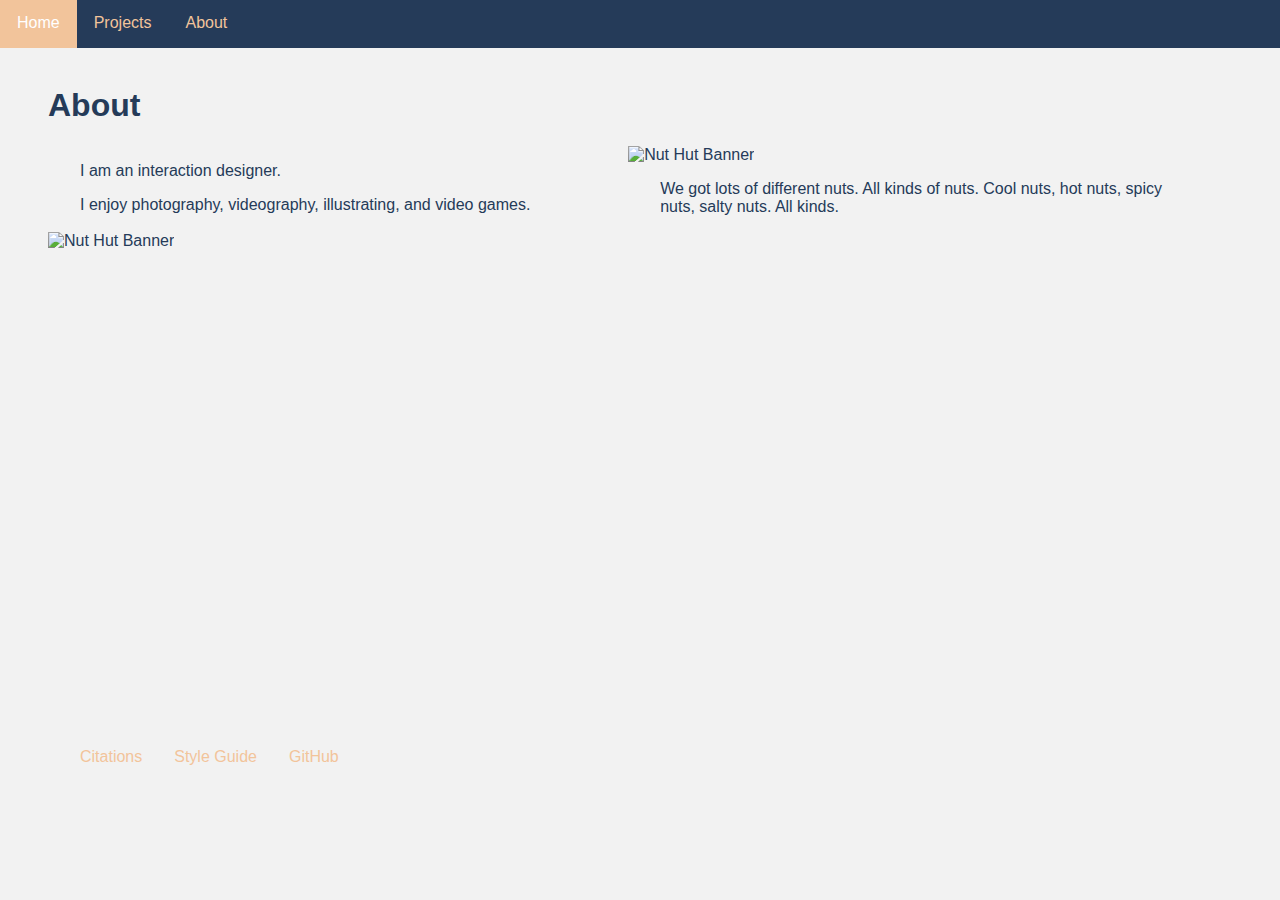
==== html/about.html @ 780a6170 "Initial Porfolio" ====
<!DOCTYPE html>
<html lang="en">

<head>

  <meta charset="utf-8">
  <meta name="viewport" content="width=device-width, initial-scale=1">
  <title>P02 - Group Website</title>

  <link href="../css/main.css" rel="stylesheet">
  <link href="../css/fonts.css" rel="stylesheet">

</head>

<body>


  <header>

    <input class="hide" type="checkbox" id="hamburger" />

    <nav>
      <ul>
        <li><a href="../index.html">Home</a></li>
        <li><a href="projects.html">Projects</a></li>
        <li><a href="about.html">About</a></li>
      </ul>
    </nav>

  </header>

  <img src="images/spoon-nuts.jpg" alt="Nut Hut Banner" width="100%">

  <div class="container">
    <h1>About</h1>

    <section class="row">
      <div class="column1">
        <p>
          I am an interaction designer.
        </p>
        <p>
          I enjoy photography, videography, illustrating, and video games.
      </div>

      <div class="column2">
        <img src="images/almonds-banner.jpg" alt="Nut Hut Banner" style="width:100%;">

      </div>

      <div class="column1">
        <p>
          We got lots of different nuts. All kinds of nuts. Cool nuts, hot nuts, spicy nuts, salty nuts. All kinds.
        </p>
      </div>

      <div class="column2">
        <img src="images/walnuts-banner.jpg" alt="Nut Hut Banner" style="width:100%;">

      </div>
  </div>
  <footer>
    <li><a href="html/citations.html">Citations</a></li>
    <li><a href="html/styleguide.html">Style Guide</a></li>
    <li><a href="https://github.com/Juuzhang/P02_Website">GitHub</a></li>
  </footer>

</body>

</html>
---- css/main.css ----
@import url("fonts.css");
@import "fonts.css";

*{
  box-sizing: border-box;
}


/* NAVIGATION /////////////////////////////// */



header{
  width: 100%;
  padding:0;
  position: fixed;
  background-color: #253B59;
  height: 3em;
  z-index: 99999;
}


nav {
  float: left;
  top: 0;
  margin: 0;
height: 100%;
}

nav ul {
float: left;
  list-style-type: none;
  overflow: hidden;
  padding: 0;
  margin: 0;
  height: 100%;
}

nav ul li {
  float: left;
  clear: none;
  display: inline-block;
  margin:0;
  height: 100%;
}

nav ul li a{
  float: left;
  padding: 14px 17px;
  margin:0;
  height: 100%;
}


nav ul li a:active, nav ul li a:hover, nav ul li a:focus {
  background-color: #F2C49B;
  color: white;
height: 100%;
  text-decoration: none;
  transition: 0.7s;
  transition-duration: 0.7s;
}

.hide {
  -webkit-appearance: none;
}

@media only screen and (max-width: 746px){
/*#nav-bar li a{
  visibility: hidden;
} */

header{
  width: 100%;
  height: 3rem;
  padding: 0;
  z-index: 99999;
}

nav {
  display: none;
  height: auto;
}

#hamburger{
  float: right;
  margin-top: 0.75em;
	margin-right: 1em;
	content: url(../images/hamburger.png);
	display: block;
	width: 2rem;
	height: 2rem;

}

#hamburger:checked {
  float: right;
  margin-top: 0.75em;
	margin-right: 1em;
	content: url(../images/x-button.png);

}

#hamburger:checked ~ nav{
  background-color: #253B59;
  position: relative;
  left: 0;
  width: 100%;
	display: list-item;
	margin-left: 0px;
  margin-top: 0;
	overflow: hidden;
  transition: 0.7s;
  transition-duration: 0.7s;
	z-index: -1;
}

#hamburger:checked ~ nav ul li {
  clear: left;
  width: 100%;
  transition: 0.7s;
  transition-duration: 0.7s;
}

#hamburger:checked ~ nav ul{
  width: 100%;
  transition: 0.7s;
  transition-duration: 0.7s;
}

#hamburger:checked ~ nav ul:hover, nav ul:hover, nav ul:focus {
  width: 100%;
}

#hamburger:checked ~ nav ul li a:active, nav ul li a:hover, nav ul li a:focus {
  background-color: #F2C49B;
  left: 0;
  color: white;
  width: 100%;
  text-decoration: none;
  transition: 0.7s;
  transition-duration: 0.7s;
}


}

/* BODY CONTAINER ////////////////////////////////////////////////////////////// */

.container {
  position: relative;
  padding: 3rem;
  content: "";
  min-height:700px;
  width: 100%;
}

body {
  position: relative;
  font-family: "Montserrat-Medium", sans-serif;
  font-size: 1rem;
  padding: 0;
  margin: 0;
  color: #253B59;
  background-color: #F2F2F2; /*off-white colour*/
}



/* COLUMNS ////////////////////////////////////////////////////////////// */

.row:after {
  content: "";
  display: table;
  clear: both;
}

.column1 {
  float: left;
  width: 49%;
  padding-left: 2rem;
  padding-right: 2rem;

}

.column2 {
  float: left;
  width: 49%;

}

@media only screen and (max-width: 746px){
  .column1{
    width: 100%;
  }

  .column2{
    width: 100%;
  }
}


/* DIV IDS ////////////////////////////////////////////////////////////// */

#colour1 {
  float: left;
  padding: 1em;
  background: #253b59;
}

#colour1 p{
  color: white;
}

#colour2 {
  float: left;
  padding: 1em;
  background: #F2C49B;
}

#colour2 p{
  color: white;
}

#colour3 {
  float: left;
  padding: 1em;
  background: #F26D6D;
}

#colour3 p{
  color: white;
}

#colour4 {
  float: left;
  padding: 1em;
  background: #F2A7A7;
}

#colour4 p{
  color: white;
}

/* TAG ELEMENTS////////////////////////////////////////////////////////////// */

a{
  color: #F2C49B;
  text-decoration: none;
}

a:hover {
  color: black;
  transition: 0.5s;
  transition-duration: 0.5s;
}

h4{
  margin-bottom: 0.5em;
}

/* FOOTER ////////////////////////////////////////////////////////////// */

footer {
  list-style-type: none;
  text-align: center;
  overflow: hidden;
  padding: 0;
  margin: 1rem;
  margin-left: 4rem;
  bottom:0;
  position: static;
  clear: both;
}

footer li a {
  float: left;
  display: block;
  text-align: center;
  padding: 14px 16px;
}

/* BUTTON ELEMENTS ////////////////////////////////////////////////////////////// */
.button-nav {
  display: inline-block;
  padding: 0.5rem;
  color: white;
  background-color: #F2C49B;
  text-decoration: none;
  transition-property: background-color;
  transition-duration: 0.5s;
}

.button-nav:hover, .button-nav:focus {
  background-color: #F2A7A7;
  color: white;
}

/* CODE SECTION ////////////////////////////////////////////////////////////// */

code {
  background-color: #F26D6D;
  color: white;
  padding: 0.5rem;
  display: block;
}
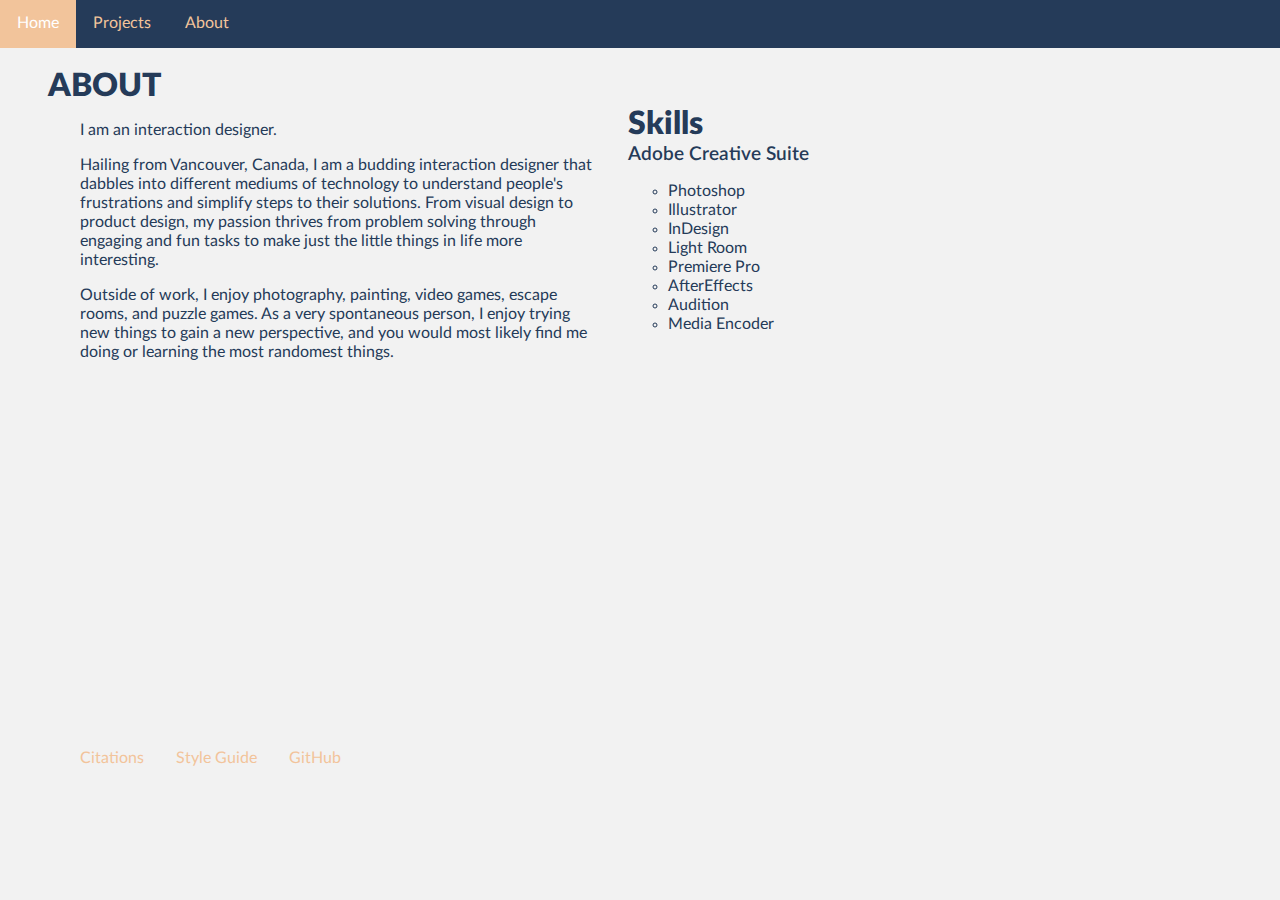
==== commit 7636317a: "Added: Fonts, Content Info, Pages" ====
--- a/html/about.html
+++ b/html/about.html
@@ -32,36 +32,47 @@
   <img src="images/spoon-nuts.jpg" alt="Nut Hut Banner" width="100%">
 
   <div class="container">
-    <h1>About</h1>
 
     <section class="row">
+      <h1>ABOUT</h1>
       <div class="column1">
         <p>
           I am an interaction designer.
         </p>
+
         <p>
-          I enjoy photography, videography, illustrating, and video games.
-      </div>
+          Hailing from Vancouver, Canada, I am a budding interaction designer that dabbles into different mediums of technology to understand people's frustrations and simplify steps to their solutions. From visual design to product design, my
+          passion thrives from problem solving through engaging and fun tasks to make just the little things in life more interesting.
+        </p>
 
-      <div class="column2">
-        <img src="images/almonds-banner.jpg" alt="Nut Hut Banner" style="width:100%;">
+        <p>
+          Outside of work, I enjoy photography, painting, video games, escape rooms, and puzzle games. As a very spontaneous person, I enjoy trying new things to gain a new perspective, and you would most likely find me doing or learning the most
+          randomest things.
+        </p>
 
       </div>
 
-      <div class="column1">
-        <p>
-          We got lots of different nuts. All kinds of nuts. Cool nuts, hot nuts, spicy nuts, salty nuts. All kinds.
-        </p>
+
+      <div class="column2">
+        <h1>Skills</h1>
+
+        <h3>Adobe Creative Suite</h3>
+        <ul class="skills">
+          <li>Photoshop</li>
+          <li>Illustrator</li>
+          <li>InDesign</li>
+          <li>Light Room</li>
+          <li>Premiere Pro</li>
+          <li>AfterEffects</li>
+          <li>Audition</li>
+          <li>Media Encoder</li>
+        </ul>
       </div>
 
-      <div class="column2">
-        <img src="images/walnuts-banner.jpg" alt="Nut Hut Banner" style="width:100%;">
-
-      </div>
   </div>
   <footer>
-    <li><a href="html/citations.html">Citations</a></li>
-    <li><a href="html/styleguide.html">Style Guide</a></li>
+    <li><a href="citations.html">Citations</a></li>
+    <li><a href="styleguide.html">Style Guide</a></li>
     <li><a href="https://github.com/Juuzhang/P02_Website">GitHub</a></li>
   </footer>
 
--- a/css/main.css
+++ b/css/main.css
@@ -159,7 +159,7 @@
 
 body {
   position: relative;
-  font-family: "Montserrat-Medium", sans-serif;
+  font-family: "LatoWeb", sans-serif;
   font-size: 1rem;
   padding: 0;
   margin: 0;
@@ -167,6 +167,24 @@
   background-color: #F2F2F2; /*off-white colour*/
 }
 
+/* GENERAL TAGS, TAG CLASSES ////////////////////////////////////////////////////////////// */
+
+
+h1 {
+    font-family: "LatoLatinWebBlack", sans-serif;
+}
+
+h2 {
+    font-family: "LatoWebBold", sans-serif;
+}
+
+h3 {
+    font-family: "LatoWebSemibold", sans-serif;
+}
+
+.skills {
+  list-style-type: circle;
+}
 
 
 /* COLUMNS ////////////////////////////////////////////////////////////// */
@@ -244,6 +262,11 @@
   color: white;
 }
 
+#bold {
+  font-family: "LatoLatinWebHeavy";
+}
+
+
 /* TAG ELEMENTS////////////////////////////////////////////////////////////// */
 
 a{
@@ -259,6 +282,10 @@
 
 h4{
   margin-bottom: 0.5em;
+}
+
+h1, h2, h3 {
+  margin: 0;
 }
 
 /* FOOTER ////////////////////////////////////////////////////////////// */
--- a/css/fonts.css
+++ b/css/fonts.css
@@ -0,0 +1,431 @@
+/* Webfont: Lato-Black */@font-face {
+    font-family: 'LatoWebBlack';
+    src: url('fonts/Lato-Black.eot'); /* IE9 Compat Modes */
+    src: url('fonts/Lato-Black.eot?#iefix') format('embedded-opentype'), /* IE6-IE8 */
+         url('fonts/Lato-Black.woff2') format('woff2'), /* Modern Browsers */
+         url('fonts/Lato-Black.woff') format('woff'), /* Modern Browsers */
+         url('fonts/Lato-Black.ttf') format('truetype');
+    font-style: normal;
+    font-weight: normal;
+    text-rendering: optimizeLegibility;
+}
+
+/* Webfont: Lato-BlackItalic */@font-face {
+    font-family: 'LatoWebBlack';
+    src: url('fonts/Lato-BlackItalic.eot'); /* IE9 Compat Modes */
+    src: url('fonts/Lato-BlackItalic.eot?#iefix') format('embedded-opentype'), /* IE6-IE8 */
+         url('fonts/Lato-BlackItalic.woff2') format('woff2'), /* Modern Browsers */
+         url('fonts/Lato-BlackItalic.woff') format('woff'), /* Modern Browsers */
+         url('fonts/Lato-BlackItalic.ttf') format('truetype');
+    font-style: italic;
+    font-weight: normal;
+    text-rendering: optimizeLegibility;
+}
+
+/* Webfont: Lato-Bold */@font-face {
+    font-family: 'LatoWebBold';
+    src: url('fonts/Lato-Bold.eot'); /* IE9 Compat Modes */
+    src: url('fonts/Lato-Bold.eot?#iefix') format('embedded-opentype'), /* IE6-IE8 */
+         url('fonts/Lato-Bold.woff2') format('woff2'), /* Modern Browsers */
+         url('fonts/Lato-Bold.woff') format('woff'), /* Modern Browsers */
+         url('fonts/Lato-Bold.ttf') format('truetype');
+    font-style: normal;
+    font-weight: normal;
+    text-rendering: optimizeLegibility;
+}
+
+/* Webfont: Lato-BoldItalic */@font-face {
+    font-family: 'LatoWebBold';
+    src: url('fonts/Lato-BoldItalic.eot'); /* IE9 Compat Modes */
+    src: url('fonts/Lato-BoldItalic.eot?#iefix') format('embedded-opentype'), /* IE6-IE8 */
+         url('fonts/Lato-BoldItalic.woff2') format('woff2'), /* Modern Browsers */
+         url('fonts/Lato-BoldItalic.woff') format('woff'), /* Modern Browsers */
+         url('fonts/Lato-BoldItalic.ttf') format('truetype');
+    font-style: italic;
+    font-weight: normal;
+    text-rendering: optimizeLegibility;
+}
+
+/* Webfont: Lato-Hairline */@font-face {
+    font-family: 'LatoWebHairline';
+    src: url('fonts/Lato-Hairline.eot'); /* IE9 Compat Modes */
+    src: url('fonts/Lato-Hairline.eot?#iefix') format('embedded-opentype'), /* IE6-IE8 */
+         url('fonts/Lato-Hairline.woff2') format('woff2'), /* Modern Browsers */
+         url('fonts/Lato-Hairline.woff') format('woff'), /* Modern Browsers */
+         url('fonts/Lato-Hairline.ttf') format('truetype');
+    font-style: normal;
+    font-weight: normal;
+    text-rendering: optimizeLegibility;
+}
+
+/* Webfont: Lato-HairlineItalic */@font-face {
+    font-family: 'LatoWebHairline';
+    src: url('fonts/Lato-HairlineItalic.eot'); /* IE9 Compat Modes */
+    src: url('fonts/Lato-HairlineItalic.eot?#iefix') format('embedded-opentype'), /* IE6-IE8 */
+         url('fonts/Lato-HairlineItalic.woff2') format('woff2'), /* Modern Browsers */
+         url('fonts/Lato-HairlineItalic.woff') format('woff'), /* Modern Browsers */
+         url('fonts/Lato-HairlineItalic.ttf') format('truetype');
+    font-style: italic;
+    font-weight: normal;
+    text-rendering: optimizeLegibility;
+}
+
+/* Webfont: Lato-Heavy */@font-face {
+    font-family: 'LatoWebHeavy';
+    src: url('fonts/Lato-Heavy.eot'); /* IE9 Compat Modes */
+    src: url('fonts/Lato-Heavy.eot?#iefix') format('embedded-opentype'), /* IE6-IE8 */
+         url('fonts/Lato-Heavy.woff2') format('woff2'), /* Modern Browsers */
+         url('fonts/Lato-Heavy.woff') format('woff'), /* Modern Browsers */
+         url('fonts/Lato-Heavy.ttf') format('truetype');
+    font-style: normal;
+    font-weight: normal;
+    text-rendering: optimizeLegibility;
+}
+
+/* Webfont: Lato-HeavyItalic */@font-face {
+    font-family: 'LatoWebHeavy';
+    src: url('fonts/Lato-HeavyItalic.eot'); /* IE9 Compat Modes */
+    src: url('fonts/Lato-HeavyItalic.eot?#iefix') format('embedded-opentype'), /* IE6-IE8 */
+         url('fonts/Lato-HeavyItalic.woff2') format('woff2'), /* Modern Browsers */
+         url('fonts/Lato-HeavyItalic.woff') format('woff'), /* Modern Browsers */
+         url('fonts/Lato-HeavyItalic.ttf') format('truetype');
+    font-style: italic;
+    font-weight: normal;
+    text-rendering: optimizeLegibility;
+}
+
+/* Webfont: Lato-Italic */@font-face {
+    font-family: 'LatoWeb';
+    src: url('fonts/Lato-Italic.eot'); /* IE9 Compat Modes */
+    src: url('fonts/Lato-Italic.eot?#iefix') format('embedded-opentype'), /* IE6-IE8 */
+         url('fonts/Lato-Italic.woff2') format('woff2'), /* Modern Browsers */
+         url('fonts/Lato-Italic.woff') format('woff'), /* Modern Browsers */
+         url('fonts/Lato-Italic.ttf') format('truetype');
+    font-style: italic;
+    font-weight: normal;
+    text-rendering: optimizeLegibility;
+}
+
+/* Webfont: Lato-Light */@font-face {
+    font-family: 'LatoWebLight';
+    src: url('fonts/Lato-Light.eot'); /* IE9 Compat Modes */
+    src: url('fonts/Lato-Light.eot?#iefix') format('embedded-opentype'), /* IE6-IE8 */
+         url('fonts/Lato-Light.woff2') format('woff2'), /* Modern Browsers */
+         url('fonts/Lato-Light.woff') format('woff'), /* Modern Browsers */
+         url('fonts/Lato-Light.ttf') format('truetype');
+    font-style: normal;
+    font-weight: normal;
+    text-rendering: optimizeLegibility;
+}
+
+/* Webfont: Lato-LightItalic */@font-face {
+    font-family: 'LatoWebLight';
+    src: url('fonts/Lato-LightItalic.eot'); /* IE9 Compat Modes */
+    src: url('fonts/Lato-LightItalic.eot?#iefix') format('embedded-opentype'), /* IE6-IE8 */
+         url('fonts/Lato-LightItalic.woff2') format('woff2'), /* Modern Browsers */
+         url('fonts/Lato-LightItalic.woff') format('woff'), /* Modern Browsers */
+         url('fonts/Lato-LightItalic.ttf') format('truetype');
+    font-style: italic;
+    font-weight: normal;
+    text-rendering: optimizeLegibility;
+}
+
+/* Webfont: Lato-Medium */@font-face {
+    font-family: 'LatoWebMedium';
+    src: url('fonts/Lato-Medium.eot'); /* IE9 Compat Modes */
+    src: url('fonts/Lato-Medium.eot?#iefix') format('embedded-opentype'), /* IE6-IE8 */
+         url('fonts/Lato-Medium.woff2') format('woff2'), /* Modern Browsers */
+         url('fonts/Lato-Medium.woff') format('woff'), /* Modern Browsers */
+         url('fonts/Lato-Medium.ttf') format('truetype');
+    font-style: normal;
+    font-weight: normal;
+    text-rendering: optimizeLegibility;
+}
+
+/* Webfont: Lato-MediumItalic */@font-face {
+    font-family: 'LatoWebMedium';
+    src: url('fonts/Lato-MediumItalic.eot'); /* IE9 Compat Modes */
+    src: url('fonts/Lato-MediumItalic.eot?#iefix') format('embedded-opentype'), /* IE6-IE8 */
+         url('fonts/Lato-MediumItalic.woff2') format('woff2'), /* Modern Browsers */
+         url('fonts/Lato-MediumItalic.woff') format('woff'), /* Modern Browsers */
+         url('fonts/Lato-MediumItalic.ttf') format('truetype');
+    font-style: italic;
+    font-weight: normal;
+    text-rendering: optimizeLegibility;
+}
+
+/* Webfont: Lato-Regular */@font-face {
+    font-family: 'LatoWeb';
+    src: url('fonts/Lato-Regular.eot'); /* IE9 Compat Modes */
+    src: url('fonts/Lato-Regular.eot?#iefix') format('embedded-opentype'), /* IE6-IE8 */
+         url('fonts/Lato-Regular.woff2') format('woff2'), /* Modern Browsers */
+         url('fonts/Lato-Regular.woff') format('woff'), /* Modern Browsers */
+         url('fonts/Lato-Regular.ttf') format('truetype');
+    font-style: normal;
+    font-weight: normal;
+    text-rendering: optimizeLegibility;
+}
+
+/* Webfont: Lato-Semibold */@font-face {
+    font-family: 'LatoWebSemibold';
+    src: url('fonts/Lato-Semibold.eot'); /* IE9 Compat Modes */
+    src: url('fonts/Lato-Semibold.eot?#iefix') format('embedded-opentype'), /* IE6-IE8 */
+         url('fonts/Lato-Semibold.woff2') format('woff2'), /* Modern Browsers */
+         url('fonts/Lato-Semibold.woff') format('woff'), /* Modern Browsers */
+         url('fonts/Lato-Semibold.ttf') format('truetype');
+    font-style: normal;
+    font-weight: normal;
+    text-rendering: optimizeLegibility;
+}
+
+/* Webfont: Lato-SemiboldItalic */@font-face {
+    font-family: 'LatoWebSemibold';
+    src: url('fonts/Lato-SemiboldItalic.eot'); /* IE9 Compat Modes */
+    src: url('fonts/Lato-SemiboldItalic.eot?#iefix') format('embedded-opentype'), /* IE6-IE8 */
+         url('fonts/Lato-SemiboldItalic.woff2') format('woff2'), /* Modern Browsers */
+         url('fonts/Lato-SemiboldItalic.woff') format('woff'), /* Modern Browsers */
+         url('fonts/Lato-SemiboldItalic.ttf') format('truetype');
+    font-style: italic;
+    font-weight: normal;
+    text-rendering: optimizeLegibility;
+}
+
+/* Webfont: Lato-Thin */@font-face {
+    font-family: 'LatoWebThin';
+    src: url('fonts/Lato-Thin.eot'); /* IE9 Compat Modes */
+    src: url('fonts/Lato-Thin.eot?#iefix') format('embedded-opentype'), /* IE6-IE8 */
+         url('fonts/Lato-Thin.woff2') format('woff2'), /* Modern Browsers */
+         url('fonts/Lato-Thin.woff') format('woff'), /* Modern Browsers */
+         url('fonts/Lato-Thin.ttf') format('truetype');
+    font-style: normal;
+    font-weight: normal;
+    text-rendering: optimizeLegibility;
+}
+
+/* Webfont: Lato-ThinItalic */@font-face {
+    font-family: 'LatoWebThin';
+    src: url('fonts/Lato-ThinItalic.eot'); /* IE9 Compat Modes */
+    src: url('fonts/Lato-ThinItalic.eot?#iefix') format('embedded-opentype'), /* IE6-IE8 */
+         url('fonts/Lato-ThinItalic.woff2') format('woff2'), /* Modern Browsers */
+         url('fonts/Lato-ThinItalic.woff') format('woff'), /* Modern Browsers */
+         url('fonts/Lato-ThinItalic.ttf') format('truetype');
+    font-style: italic;
+    font-weight: normal;
+    text-rendering: optimizeLegibility;
+}
+
+/* Webfont: LatoLatin-Black */@font-face {
+    font-family: 'LatoLatinWebBlack';
+    src: url('fonts/LatoLatin-Black.eot'); /* IE9 Compat Modes */
+    src: url('fonts/LatoLatin-Black.eot?#iefix') format('embedded-opentype'), /* IE6-IE8 */
+         url('fonts/LatoLatin-Black.woff2') format('woff2'), /* Modern Browsers */
+         url('fonts/LatoLatin-Black.woff') format('woff'), /* Modern Browsers */
+         url('fonts/LatoLatin-Black.ttf') format('truetype');
+    font-style: normal;
+    font-weight: normal;
+    text-rendering: optimizeLegibility;
+}
+
+/* Webfont: LatoLatin-BlackItalic */@font-face {
+    font-family: 'LatoLatinWebBlack';
+    src: url('fonts/LatoLatin-BlackItalic.eot'); /* IE9 Compat Modes */
+    src: url('fonts/LatoLatin-BlackItalic.eot?#iefix') format('embedded-opentype'), /* IE6-IE8 */
+         url('fonts/LatoLatin-BlackItalic.woff2') format('woff2'), /* Modern Browsers */
+         url('fonts/LatoLatin-BlackItalic.woff') format('woff'), /* Modern Browsers */
+         url('fonts/LatoLatin-BlackItalic.ttf') format('truetype');
+    font-style: italic;
+    font-weight: normal;
+    text-rendering: optimizeLegibility;
+}
+
+/* Webfont: LatoLatin-Bold */@font-face {
+    font-family: 'LatoLatinWeb';
+    src: url('fonts/LatoLatin-Bold.eot'); /* IE9 Compat Modes */
+    src: url('fonts/LatoLatin-Bold.eot?#iefix') format('embedded-opentype'), /* IE6-IE8 */
+         url('fonts/LatoLatin-Bold.woff2') format('woff2'), /* Modern Browsers */
+         url('fonts/LatoLatin-Bold.woff') format('woff'), /* Modern Browsers */
+         url('fonts/LatoLatin-Bold.ttf') format('truetype');
+    font-style: normal;
+    font-weight: bold;
+    text-rendering: optimizeLegibility;
+}
+
+/* Webfont: LatoLatin-BoldItalic */@font-face {
+    font-family: 'LatoLatinWeb';
+    src: url('fonts/LatoLatin-BoldItalic.eot'); /* IE9 Compat Modes */
+    src: url('fonts/LatoLatin-BoldItalic.eot?#iefix') format('embedded-opentype'), /* IE6-IE8 */
+         url('fonts/LatoLatin-BoldItalic.woff2') format('woff2'), /* Modern Browsers */
+         url('fonts/LatoLatin-BoldItalic.woff') format('woff'), /* Modern Browsers */
+         url('fonts/LatoLatin-BoldItalic.ttf') format('truetype');
+    font-style: italic;
+    font-weight: bold;
+    text-rendering: optimizeLegibility;
+}
+
+/* Webfont: LatoLatin-Hairline */@font-face {
+    font-family: 'LatoLatinWebHairline';
+    src: url('fonts/LatoLatin-Hairline.eot'); /* IE9 Compat Modes */
+    src: url('fonts/LatoLatin-Hairline.eot?#iefix') format('embedded-opentype'), /* IE6-IE8 */
+         url('fonts/LatoLatin-Hairline.woff2') format('woff2'), /* Modern Browsers */
+         url('fonts/LatoLatin-Hairline.woff') format('woff'), /* Modern Browsers */
+         url('fonts/LatoLatin-Hairline.ttf') format('truetype');
+    font-style: normal;
+    font-weight: normal;
+    text-rendering: optimizeLegibility;
+}
+
+/* Webfont: LatoLatin-HairlineItalic */@font-face {
+    font-family: 'LatoLatinWebHairline';
+    src: url('fonts/LatoLatin-HairlineItalic.eot'); /* IE9 Compat Modes */
+    src: url('fonts/LatoLatin-HairlineItalic.eot?#iefix') format('embedded-opentype'), /* IE6-IE8 */
+         url('fonts/LatoLatin-HairlineItalic.woff2') format('woff2'), /* Modern Browsers */
+         url('fonts/LatoLatin-HairlineItalic.woff') format('woff'), /* Modern Browsers */
+         url('fonts/LatoLatin-HairlineItalic.ttf') format('truetype');
+    font-style: italic;
+    font-weight: normal;
+    text-rendering: optimizeLegibility;
+}
+
+/* Webfont: LatoLatin-Heavy */@font-face {
+    font-family: 'LatoLatinWebHeavy';
+    src: url('fonts/LatoLatin-Heavy.eot'); /* IE9 Compat Modes */
+    src: url('fonts/LatoLatin-Heavy.eot?#iefix') format('embedded-opentype'), /* IE6-IE8 */
+         url('fonts/LatoLatin-Heavy.woff2') format('woff2'), /* Modern Browsers */
+         url('fonts/LatoLatin-Heavy.woff') format('woff'), /* Modern Browsers */
+         url('fonts/LatoLatin-Heavy.ttf') format('truetype');
+    font-style: normal;
+    font-weight: normal;
+    text-rendering: optimizeLegibility;
+}
+
+/* Webfont: LatoLatin-HeavyItalic */@font-face {
+    font-family: 'LatoLatinWebHeavy';
+    src: url('fonts/LatoLatin-HeavyItalic.eot'); /* IE9 Compat Modes */
+    src: url('fonts/LatoLatin-HeavyItalic.eot?#iefix') format('embedded-opentype'), /* IE6-IE8 */
+         url('fonts/LatoLatin-HeavyItalic.woff2') format('woff2'), /* Modern Browsers */
+         url('fonts/LatoLatin-HeavyItalic.woff') format('woff'), /* Modern Browsers */
+         url('fonts/LatoLatin-HeavyItalic.ttf') format('truetype');
+    font-style: italic;
+    font-weight: normal;
+    text-rendering: optimizeLegibility;
+}
+
+/* Webfont: LatoLatin-Italic */@font-face {
+    font-family: 'LatoLatinWeb';
+    src: url('fonts/LatoLatin-Italic.eot'); /* IE9 Compat Modes */
+    src: url('fonts/LatoLatin-Italic.eot?#iefix') format('embedded-opentype'), /* IE6-IE8 */
+         url('fonts/LatoLatin-Italic.woff2') format('woff2'), /* Modern Browsers */
+         url('fonts/LatoLatin-Italic.woff') format('woff'), /* Modern Browsers */
+         url('fonts/LatoLatin-Italic.ttf') format('truetype');
+    font-style: italic;
+    font-weight: normal;
+    text-rendering: optimizeLegibility;
+}
+
+/* Webfont: LatoLatin-Light */@font-face {
+    font-family: 'LatoLatinWebLight';
+    src: url('fonts/LatoLatin-Light.eot'); /* IE9 Compat Modes */
+    src: url('fonts/LatoLatin-Light.eot?#iefix') format('embedded-opentype'), /* IE6-IE8 */
+         url('fonts/LatoLatin-Light.woff2') format('woff2'), /* Modern Browsers */
+         url('fonts/LatoLatin-Light.woff') format('woff'), /* Modern Browsers */
+         url('fonts/LatoLatin-Light.ttf') format('truetype');
+    font-style: normal;
+    font-weight: normal;
+    text-rendering: optimizeLegibility;
+}
+
+/* Webfont: LatoLatin-LightItalic */@font-face {
+    font-family: 'LatoLatinWebLight';
+    src: url('fonts/LatoLatin-LightItalic.eot'); /* IE9 Compat Modes */
+    src: url('fonts/LatoLatin-LightItalic.eot?#iefix') format('embedded-opentype'), /* IE6-IE8 */
+         url('fonts/LatoLatin-LightItalic.woff2') format('woff2'), /* Modern Browsers */
+         url('fonts/LatoLatin-LightItalic.woff') format('woff'), /* Modern Browsers */
+         url('fonts/LatoLatin-LightItalic.ttf') format('truetype');
+    font-style: italic;
+    font-weight: normal;
+    text-rendering: optimizeLegibility;
+}
+
+/* Webfont: LatoLatin-Medium */@font-face {
+    font-family: 'LatoLatinWebMedium';
+    src: url('fonts/LatoLatin-Medium.eot'); /* IE9 Compat Modes */
+    src: url('fonts/LatoLatin-Medium.eot?#iefix') format('embedded-opentype'), /* IE6-IE8 */
+         url('fonts/LatoLatin-Medium.woff2') format('woff2'), /* Modern Browsers */
+         url('fonts/LatoLatin-Medium.woff') format('woff'), /* Modern Browsers */
+         url('fonts/LatoLatin-Medium.ttf') format('truetype');
+    font-style: normal;
+    font-weight: normal;
+    text-rendering: optimizeLegibility;
+}
+
+/* Webfont: LatoLatin-MediumItalic */@font-face {
+    font-family: 'LatoLatinWebMedium';
+    src: url('fonts/LatoLatin-MediumItalic.eot'); /* IE9 Compat Modes */
+    src: url('fonts/LatoLatin-MediumItalic.eot?#iefix') format('embedded-opentype'), /* IE6-IE8 */
+         url('fonts/LatoLatin-MediumItalic.woff2') format('woff2'), /* Modern Browsers */
+         url('fonts/LatoLatin-MediumItalic.woff') format('woff'), /* Modern Browsers */
+         url('fonts/LatoLatin-MediumItalic.ttf') format('truetype');
+    font-style: italic;
+    font-weight: normal;
+    text-rendering: optimizeLegibility;
+}
+
+/* Webfont: LatoLatin-Regular */@font-face {
+    font-family: 'LatoLatinWeb';
+    src: url('fonts/LatoLatin-Regular.eot'); /* IE9 Compat Modes */
+    src: url('fonts/LatoLatin-Regular.eot?#iefix') format('embedded-opentype'), /* IE6-IE8 */
+         url('fonts/LatoLatin-Regular.woff2') format('woff2'), /* Modern Browsers */
+         url('fonts/LatoLatin-Regular.woff') format('woff'), /* Modern Browsers */
+         url('fonts/LatoLatin-Regular.ttf') format('truetype');
+    font-style: normal;
+    font-weight: normal;
+    text-rendering: optimizeLegibility;
+}
+
+/* Webfont: LatoLatin-Semibold */@font-face {
+    font-family: 'LatoLatinWebSemibold';
+    src: url('fonts/LatoLatin-Semibold.eot'); /* IE9 Compat Modes */
+    src: url('fonts/LatoLatin-Semibold.eot?#iefix') format('embedded-opentype'), /* IE6-IE8 */
+         url('fonts/LatoLatin-Semibold.woff2') format('woff2'), /* Modern Browsers */
+         url('fonts/LatoLatin-Semibold.woff') format('woff'), /* Modern Browsers */
+         url('fonts/LatoLatin-Semibold.ttf') format('truetype');
+    font-style: normal;
+    font-weight: normal;
+    text-rendering: optimizeLegibility;
+}
+
+/* Webfont: LatoLatin-SemiboldItalic */@font-face {
+    font-family: 'LatoLatinWebSemibold';
+    src: url('fonts/LatoLatin-SemiboldItalic.eot'); /* IE9 Compat Modes */
+    src: url('fonts/LatoLatin-SemiboldItalic.eot?#iefix') format('embedded-opentype'), /* IE6-IE8 */
+         url('fonts/LatoLatin-SemiboldItalic.woff2') format('woff2'), /* Modern Browsers */
+         url('fonts/LatoLatin-SemiboldItalic.woff') format('woff'), /* Modern Browsers */
+         url('fonts/LatoLatin-SemiboldItalic.ttf') format('truetype');
+    font-style: italic;
+    font-weight: normal;
+    text-rendering: optimizeLegibility;
+}
+
+/* Webfont: LatoLatin-Thin */@font-face {
+    font-family: 'LatoLatinWebThin';
+    src: url('fonts/LatoLatin-Thin.eot'); /* IE9 Compat Modes */
+    src: url('fonts/LatoLatin-Thin.eot?#iefix') format('embedded-opentype'), /* IE6-IE8 */
+         url('fonts/LatoLatin-Thin.woff2') format('woff2'), /* Modern Browsers */
+         url('fonts/LatoLatin-Thin.woff') format('woff'), /* Modern Browsers */
+         url('fonts/LatoLatin-Thin.ttf') format('truetype');
+    font-style: normal;
+    font-weight: normal;
+    text-rendering: optimizeLegibility;
+}
+
+/* Webfont: LatoLatin-ThinItalic */@font-face {
+    font-family: 'LatoLatinWebThin';
+    src: url('fonts/LatoLatin-ThinItalic.eot'); /* IE9 Compat Modes */
+    src: url('fonts/LatoLatin-ThinItalic.eot?#iefix') format('embedded-opentype'), /* IE6-IE8 */
+         url('fonts/LatoLatin-ThinItalic.woff2') format('woff2'), /* Modern Browsers */
+         url('fonts/LatoLatin-ThinItalic.woff') format('woff'), /* Modern Browsers */
+         url('fonts/LatoLatin-ThinItalic.ttf') format('truetype');
+    font-style: italic;
+    font-weight: normal;
+    text-rendering: optimizeLegibility;
+}
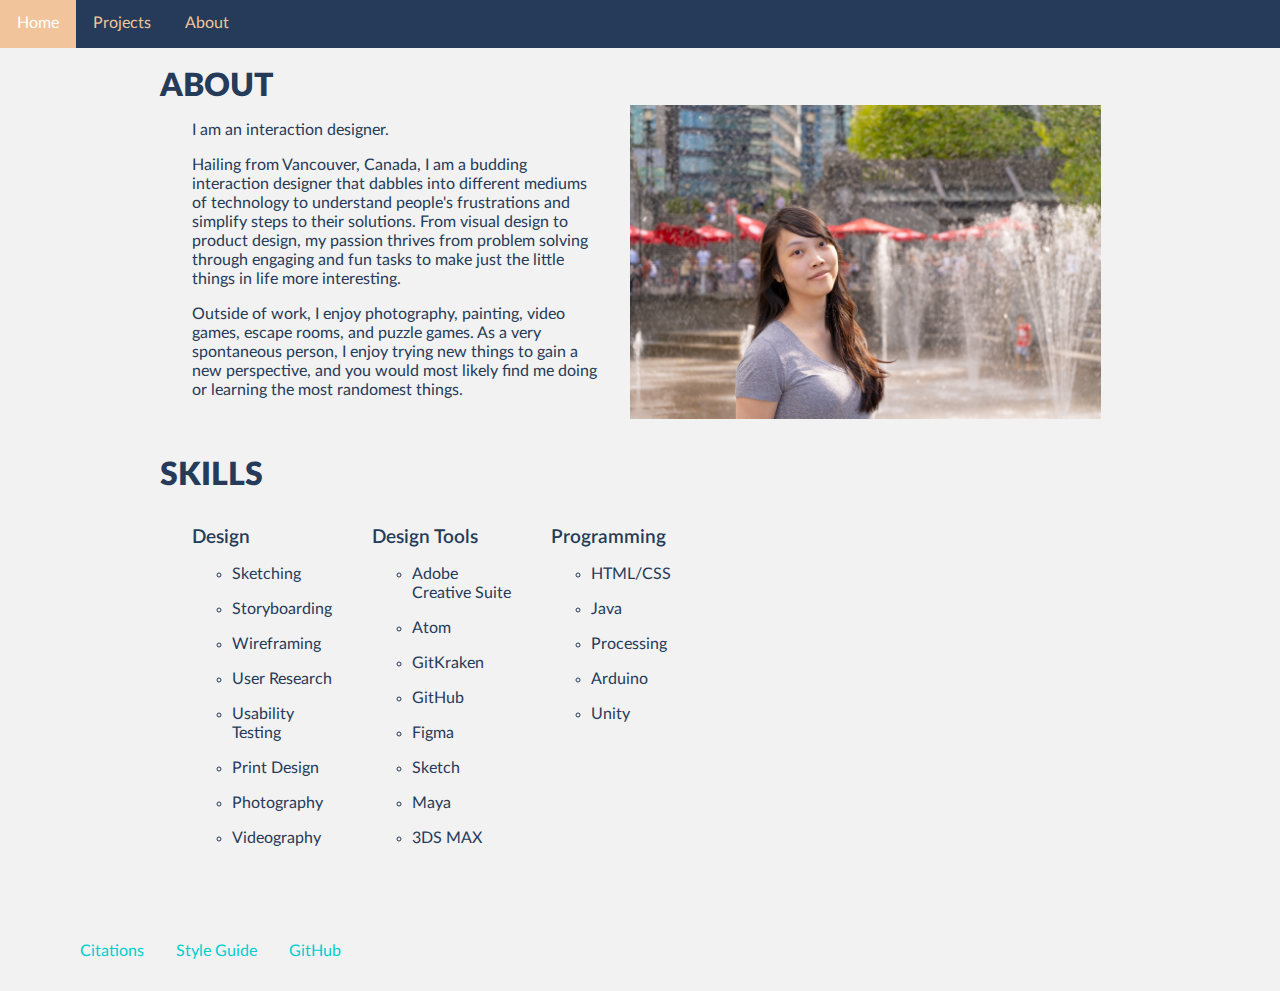
==== commit 25a0ca1d: "Edit: Content" ====
--- a/html/about.html
+++ b/html/about.html
@@ -5,10 +5,11 @@
 
   <meta charset="utf-8">
   <meta name="viewport" content="width=device-width, initial-scale=1">
-  <title>P02 - Group Website</title>
+  <title>Justne Zhang</title>
 
   <link href="../css/main.css" rel="stylesheet">
   <link href="../css/fonts.css" rel="stylesheet">
+  <script type="text/javascript" src="javascript/main.js"></script>
 
 </head>
 
@@ -52,23 +53,62 @@
 
       </div>
 
-
       <div class="column2">
-        <h1>Skills</h1>
-
-        <h3>Adobe Creative Suite</h3>
-        <ul class="skills">
-          <li>Photoshop</li>
-          <li>Illustrator</li>
-          <li>InDesign</li>
-          <li>Light Room</li>
-          <li>Premiere Pro</li>
-          <li>AfterEffects</li>
-          <li>Audition</li>
-          <li>Media Encoder</li>
-        </ul>
+          <img src="../images/Picture.jpg" alt="A picture of me" id="me" style="width:100%;">
       </div>
 
+
+
+    </section>
+
+    <section class="row">
+      <div id="SkillsColumnDiv">
+        <h1>SKILLS</h1>
+
+        <section class="SkillsBox">
+          <div class="SkillsColumn1">
+            <h3>Design</h3>
+            <ul class="skills">
+              <li>Sketching</li>
+              <li>Storyboarding</li>
+              <li>Wireframing</li>
+              <li>User Research</li>
+              <li>Usability Testing</li>
+              <li>Print Design</li>
+              <li>Photography</li>
+              <li>Videography</li>
+            </ul>
+          </div>
+
+          <div class="SkillsColumn1">
+            <h3>Design Tools</h3>
+            <ul class="skills">
+              <li>Adobe Creative Suite</li>
+              <li>Atom</li>
+              <li>GitKraken</li>
+              <li>GitHub</li>
+              <li>Figma</li>
+              <li>Sketch</li>
+              <li>Maya</li>
+              <li>3DS MAX</li>
+
+            </ul>
+          </div>
+          <div class="SkillsColumn1">
+            <h3>Programming</h3>
+            <ul class="skills">
+              <li>HTML/CSS</li>
+              <li>Java</li>
+              <li>Processing</li>
+              <li>Arduino</li>
+              <li>Unity</li>
+            </ul>
+          </div>
+
+        </section>
+      </div>
+
+    </section>
   </div>
   <footer>
     <li><a href="citations.html">Citations</a></li>
--- a/css/main.css
+++ b/css/main.css
@@ -1,36 +1,29 @@
-
-
 @import url("fonts.css");
 @import "fonts.css";
 
-*{
+* {
   box-sizing: border-box;
 }
 
-
 /* NAVIGATION /////////////////////////////// */
-
-
-
-header{
+header {
   width: 100%;
-  padding:0;
+  padding: 0;
   position: fixed;
   background-color: #253B59;
   height: 3em;
   z-index: 99999;
 }
 
-
 nav {
   float: left;
   top: 0;
   margin: 0;
-height: 100%;
+  height: 100%;
 }
 
 nav ul {
-float: left;
+  float: left;
   list-style-type: none;
   overflow: hidden;
   padding: 0;
@@ -42,22 +35,21 @@
   float: left;
   clear: none;
   display: inline-block;
-  margin:0;
+  margin: 0;
   height: 100%;
 }
 
-nav ul li a{
+nav ul li a {
   float: left;
   padding: 14px 17px;
-  margin:0;
+  margin: 0;
   height: 100%;
 }
-
 
 nav ul li a:active, nav ul li a:hover, nav ul li a:focus {
   background-color: #F2C49B;
   color: white;
-height: 100%;
+  height: 100%;
   text-decoration: none;
   transition: 0.7s;
   transition-duration: 0.7s;
@@ -67,93 +59,87 @@
   -webkit-appearance: none;
 }
 
-@media only screen and (max-width: 746px){
-/*#nav-bar li a{
-  visibility: hidden;
-} */
-
-header{
-  width: 100%;
-  height: 3rem;
-  padding: 0;
-  z-index: 99999;
-}
-
-nav {
-  display: none;
-  height: auto;
-}
-
-#hamburger{
-  float: right;
-  margin-top: 0.75em;
-	margin-right: 1em;
-	content: url(../images/hamburger.png);
-	display: block;
-	width: 2rem;
-	height: 2rem;
-
-}
-
-#hamburger:checked {
-  float: right;
-  margin-top: 0.75em;
-	margin-right: 1em;
-	content: url(../images/x-button.png);
-
-}
-
-#hamburger:checked ~ nav{
-  background-color: #253B59;
-  position: relative;
-  left: 0;
-  width: 100%;
-	display: list-item;
-	margin-left: 0px;
-  margin-top: 0;
-	overflow: hidden;
-  transition: 0.7s;
-  transition-duration: 0.7s;
-	z-index: -1;
-}
-
-#hamburger:checked ~ nav ul li {
-  clear: left;
-  width: 100%;
-  transition: 0.7s;
-  transition-duration: 0.7s;
-}
-
-#hamburger:checked ~ nav ul{
-  width: 100%;
-  transition: 0.7s;
-  transition-duration: 0.7s;
-}
-
-#hamburger:checked ~ nav ul:hover, nav ul:hover, nav ul:focus {
-  width: 100%;
-}
-
-#hamburger:checked ~ nav ul li a:active, nav ul li a:hover, nav ul li a:focus {
-  background-color: #F2C49B;
-  left: 0;
-  color: white;
-  width: 100%;
-  text-decoration: none;
-  transition: 0.7s;
-  transition-duration: 0.7s;
-}
-
-
+@media only screen and (max-width: 746px) {
+
+  header {
+    width: 100%;
+    height: 3rem;
+    padding: 0;
+    z-index: 99999;
+  }
+
+  nav {
+    display: none;
+    height: auto;
+  }
+
+  #hamburger {
+    float: right;
+    margin-top: 0.75em;
+    margin-right: 1em;
+    content: url(../images/hamburger.png);
+    display: block;
+    width: 2rem;
+    height: 2rem;
+  }
+
+  #hamburger:checked {
+    float: right;
+    margin-top: 0.75em;
+    margin-right: 1em;
+    content: url(../images/x-button.png);
+  }
+
+  #hamburger:checked~nav {
+    background-color: #253B59;
+    position: relative;
+    left: 0;
+    width: 100%;
+    display: list-item;
+    margin-left: 0px;
+    margin-top: 0;
+    overflow: hidden;
+    transition: 0.7s;
+    transition-duration: 0.7s;
+    z-index: -1;
+  }
+
+  #hamburger:checked~nav ul li {
+    clear: left;
+    width: 100%;
+    transition: 0.7s;
+    transition-duration: 0.7s;
+  }
+
+  #hamburger:checked~nav ul {
+    width: 100%;
+    transition: 0.7s;
+    transition-duration: 0.7s;
+  }
+
+  #hamburger:checked~nav ul:hover, nav ul:hover, nav ul:focus {
+    width: 100%;
+  }
+
+  #hamburger:checked~nav ul li a:active, nav ul li a:hover, nav ul li a:focus {
+    background-color: #F2C49B;
+    left: 0;
+    color: white;
+    width: 100%;
+    text-decoration: none;
+    transition: 0.7s;
+    transition-duration: 0.7s;
+  }
 }
 
 /* BODY CONTAINER ////////////////////////////////////////////////////////////// */
-
 .container {
   position: relative;
-  padding: 3rem;
+  padding-top: 3rem;
+  padding-left: 10rem;
+  padding-right: 10rem;
   content: "";
-  min-height:700px;
+  min-height: 700px;
   width: 100%;
 }
 
@@ -164,71 +150,114 @@
   padding: 0;
   margin: 0;
   color: #253B59;
-  background-color: #F2F2F2; /*off-white colour*/
+  background-color: #F2F2F2;
+  /*off-white colour*/
+}
+
+@media only screen and (max-width: 746px) {
+  .container {
+    position: relative;
+    padding: 3rem;
+    content: "";
+    min-height: 700px;
+    width: 100%;
+  }
 }
 
 /* GENERAL TAGS, TAG CLASSES ////////////////////////////////////////////////////////////// */
-
-
 h1 {
-    font-family: "LatoLatinWebBlack", sans-serif;
+  font-family: "LatoLatinWebBlack", sans-serif;
 }
 
 h2 {
-    font-family: "LatoWebBold", sans-serif;
+  font-family: "LatoWebBold", sans-serif;
 }
 
 h3 {
-    font-family: "LatoWebSemibold", sans-serif;
+  font-family: "LatoWebSemibold", sans-serif;
+}
+
+strong {
+  font-family: "LatoWebBold", sans-serif;
+  color: #F26D6D;
 }
 
 .skills {
   list-style-type: circle;
 }
 
-
 /* COLUMNS ////////////////////////////////////////////////////////////// */
-
 .row:after {
   content: "";
   display: table;
   clear: both;
 }
 
+.row {
+  padding-bottom: 2em;
+}
+
 .column1 {
   float: left;
   width: 49%;
   padding-left: 2rem;
   padding-right: 2rem;
-
 }
 
 .column2 {
   float: left;
   width: 49%;
-
-}
-
-@media only screen and (max-width: 746px){
-  .column1{
-    width: 100%;
-  }
-
-  .column2{
-    width: 100%;
-  }
-}
-
+}
+
+#SkillsColumnDiv {
+  width: 60%;
+}
+
+.SkillsBox {
+  padding-top: 2em;
+  padding-left: 2em;
+}
+
+.SkillsColumn1 {
+  float: left;
+  width: 33%;
+}
+
+.SkillsColumn2 {
+  float: left;
+  width: 33%;
+}
+
+@media only screen and (max-width: 746px) {
+  .column1 {
+    width: 100%;
+  }
+
+  .column2 {
+    width: 100%;
+  }
+
+  #SkillsColumnDiv {
+    width: 100%;
+  }
+
+  .SkillsColumn1 {
+    width: 50%;
+  }
+
+  .SkillsColumn2 {
+    width: 50%;
+  }
+}
 
 /* DIV IDS ////////////////////////////////////////////////////////////// */
-
 #colour1 {
   float: left;
   padding: 1em;
   background: #253b59;
 }
 
-#colour1 p{
+#colour1 p {
   color: white;
 }
 
@@ -238,7 +267,7 @@
   background: #F2C49B;
 }
 
-#colour2 p{
+#colour2 p {
   color: white;
 }
 
@@ -248,7 +277,7 @@
   background: #F26D6D;
 }
 
-#colour3 p{
+#colour3 p {
   color: white;
 }
 
@@ -258,7 +287,17 @@
   background: #F2A7A7;
 }
 
-#colour4 p{
+#colour4 p {
+  color: white;
+}
+
+#colour5 {
+  float: left;
+  padding: 1em;
+  background: #00CED1;
+}
+
+#colour5 p {
   color: white;
 }
 
@@ -266,21 +305,24 @@
   font-family: "LatoLatinWebHeavy";
 }
 
-
 /* TAG ELEMENTS////////////////////////////////////////////////////////////// */
 
-a{
+nav ul li a {
+    color: #F2C49B;
+}
+
+a {
+  color: #00CED1;
+  text-decoration: none;
+}
+
+a:hover {
   color: #F2C49B;
-  text-decoration: none;
-}
-
-a:hover {
-  color: black;
   transition: 0.5s;
   transition-duration: 0.5s;
 }
 
-h4{
+h4 {
   margin-bottom: 0.5em;
 }
 
@@ -288,8 +330,34 @@
   margin: 0;
 }
 
+.skills li {
+  padding-bottom: 1em;
+  width: 75%;
+}
+
+/* DIV CLASSES////////////////////////////////////////////////////////////// */
+.ProjectBoxes {
+  float: left;
+  text-align: center;
+  width: 24em;
+  padding: 1em;
+  background-color: #F2A7A7;
+  color: white;
+  border: solid;
+  border-color: white;
+  height: 10em;
+}
+
+.ProjectBoxes:active, .ProjectBoxes:hover, .ProjectBoxes:focus {
+  background-color: #F2C49B;
+  left: 0;
+  color: white;
+  text-decoration: none;
+  transition: 0.3s;
+  transition-duration: 0.3s;
+}
+
 /* FOOTER ////////////////////////////////////////////////////////////// */
-
 footer {
   list-style-type: none;
   text-align: center;
@@ -297,7 +365,7 @@
   padding: 0;
   margin: 1rem;
   margin-left: 4rem;
-  bottom:0;
+  bottom: 0;
   position: static;
   clear: both;
 }
@@ -326,7 +394,6 @@
 }
 
 /* CODE SECTION ////////////////////////////////////////////////////////////// */
-
 code {
   background-color: #F26D6D;
   color: white;
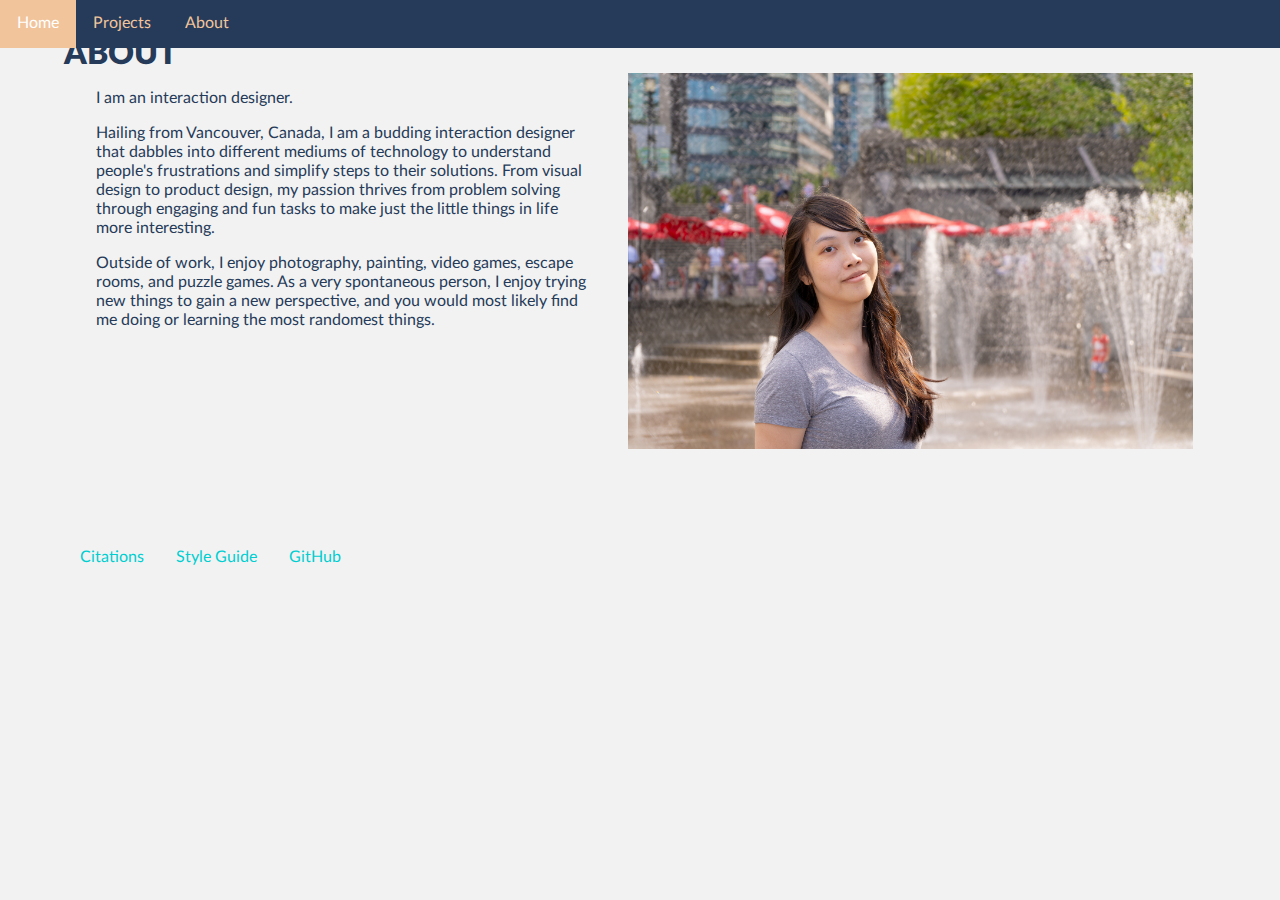
==== commit f8ca92c4: "Added: Text animation" ====
--- a/html/about.html
+++ b/html/about.html
@@ -62,51 +62,7 @@
     </section>
 
     <section class="row">
-      <div id="SkillsColumnDiv">
-        <h1>SKILLS</h1>
-
-        <section class="SkillsBox">
-          <div class="SkillsColumn1">
-            <h3>Design</h3>
-            <ul class="skills">
-              <li>Sketching</li>
-              <li>Storyboarding</li>
-              <li>Wireframing</li>
-              <li>User Research</li>
-              <li>Usability Testing</li>
-              <li>Print Design</li>
-              <li>Photography</li>
-              <li>Videography</li>
-            </ul>
-          </div>
-
-          <div class="SkillsColumn1">
-            <h3>Design Tools</h3>
-            <ul class="skills">
-              <li>Adobe Creative Suite</li>
-              <li>Atom</li>
-              <li>GitKraken</li>
-              <li>GitHub</li>
-              <li>Figma</li>
-              <li>Sketch</li>
-              <li>Maya</li>
-              <li>3DS MAX</li>
-
-            </ul>
-          </div>
-          <div class="SkillsColumn1">
-            <h3>Programming</h3>
-            <ul class="skills">
-              <li>HTML/CSS</li>
-              <li>Java</li>
-              <li>Processing</li>
-              <li>Arduino</li>
-              <li>Unity</li>
-            </ul>
-          </div>
-
-        </section>
-      </div>
+    
 
     </section>
   </div>
--- a/css/main.css
+++ b/css/main.css
@@ -60,7 +60,6 @@
 }
 
 @media only screen and (max-width: 746px) {
-
   header {
     width: 100%;
     height: 3rem;
@@ -135,16 +134,26 @@
 /* BODY CONTAINER ////////////////////////////////////////////////////////////// */
 .container {
   position: relative;
-  padding-top: 3rem;
-  padding-left: 10rem;
-  padding-right: 10rem;
+  padding-top: 1em;
+  padding-left: 5%;
+  padding-right: 5%;
   content: "";
-  min-height: 700px;
+  min-height: 300px;
   width: 100%;
 }
 
+.banner {
+  bottom: 0px;
+  margin: 0;
+  padding-top: 0;
+  position: relative;
+  background: rgb(242, 196, 155);
+  background: linear-gradient(148deg, rgba(242, 196, 155, 1) 0%, rgba(242, 167, 167, 1) 47%);
+  width: 100%;
+  height: 40em;
+}
+
 body {
-  position: relative;
   font-family: "LatoWeb", sans-serif;
   font-size: 1rem;
   padding: 0;
@@ -164,6 +173,12 @@
   }
 }
 
+/* SVG //////////////////////////////////////////////////////////////////////////////////// */
+#bannerSVG {
+  position: absolute;
+  padding: 0;
+}
+
 /* GENERAL TAGS, TAG CLASSES ////////////////////////////////////////////////////////////// */
 h1 {
   font-family: "LatoLatinWebBlack", sans-serif;
@@ -198,19 +213,30 @@
 }
 
 .column1 {
+  position: relative;
   float: left;
   width: 49%;
   padding-left: 2rem;
   padding-right: 2rem;
 }
 
+.column1Image {
+  float: left;
+  padding-right: 2em;
+  width: 49%;
+}
+
 .column2 {
   float: left;
   width: 49%;
 }
 
 #SkillsColumnDiv {
-  width: 60%;
+  width: 100%;
+  color: white;
+  padding: 4em;
+  background: linear-gradient(148deg, rgba(242, 196, 155, 1) 0%, rgba(242, 167, 167, 1) 47%);
+  height: 40em;
 }
 
 .SkillsBox {
@@ -229,17 +255,26 @@
 }
 
 @media only screen and (max-width: 746px) {
+  .container {
+    padding-left: 2em;
+    padding-right: 2em;
+  }
+
   .column1 {
     width: 100%;
   }
 
+  .column1Image {
+    width: 100%;
+  }
+
   .column2 {
     width: 100%;
   }
 
-  #SkillsColumnDiv {
-    width: 100%;
-  }
+#SkillsColumnDiv{
+  height: 50em;
+}
 
   .SkillsColumn1 {
     width: 50%;
@@ -248,9 +283,78 @@
   .SkillsColumn2 {
     width: 50%;
   }
+
+  .banner {
+    display: block;
+  }
+
+
+
+  #bannerTextContainer {
+    display: none;
+  }
+
+  #bannerSVG {
+    display: none;
+  }
+
+  #bannerMobileText {
+    display: block;
+    padding: 2em 1em 0 1em;
+    margin: 0;
+    font-size: 4em;
+    color: white;
+    text-align: center;
+  }
+
+  #bannerMobileTextParagraph {
+    display: block;
+    padding: 0 1em 1em 1em;
+    margin: 0;
+    font-size: 2em;
+    color: white;
+    text-align: center;
+  }
+}
+
+@media only screen and (min-width: 746px) {
+  #bannerMobileText {
+    display: none;
+  }
+
+  #bannerMobileTextParagraph {
+    display: none;
+  }
+
 }
 
 /* DIV IDS ////////////////////////////////////////////////////////////// */
+#bannerText {
+  padding: 0 0 0 0;
+  float: left;
+  font-size: 4em;
+  color: white;
+}
+
+#bannerTextContainer {
+  bottom: 0px;
+  margin: 0;
+  padding-top: 20em;
+  padding-left: 2em;
+  position: absolute;
+  width: 100%;
+  height: 47em;
+}
+
+#TextSwitch {
+  padding: 0 0 0 0;
+  float: left;
+  text-align: left;
+  font-size: 3em;
+  color: white;
+  clear: both;
+}
+
 #colour1 {
   float: left;
   padding: 1em;
@@ -306,9 +410,8 @@
 }
 
 /* TAG ELEMENTS////////////////////////////////////////////////////////////// */
-
 nav ul li a {
-    color: #F2C49B;
+  color: #F2C49B;
 }
 
 a {
@@ -333,6 +436,10 @@
 .skills li {
   padding-bottom: 1em;
   width: 75%;
+}
+
+.paragraph {
+  line-height: 2;
 }
 
 /* DIV CLASSES////////////////////////////////////////////////////////////// */
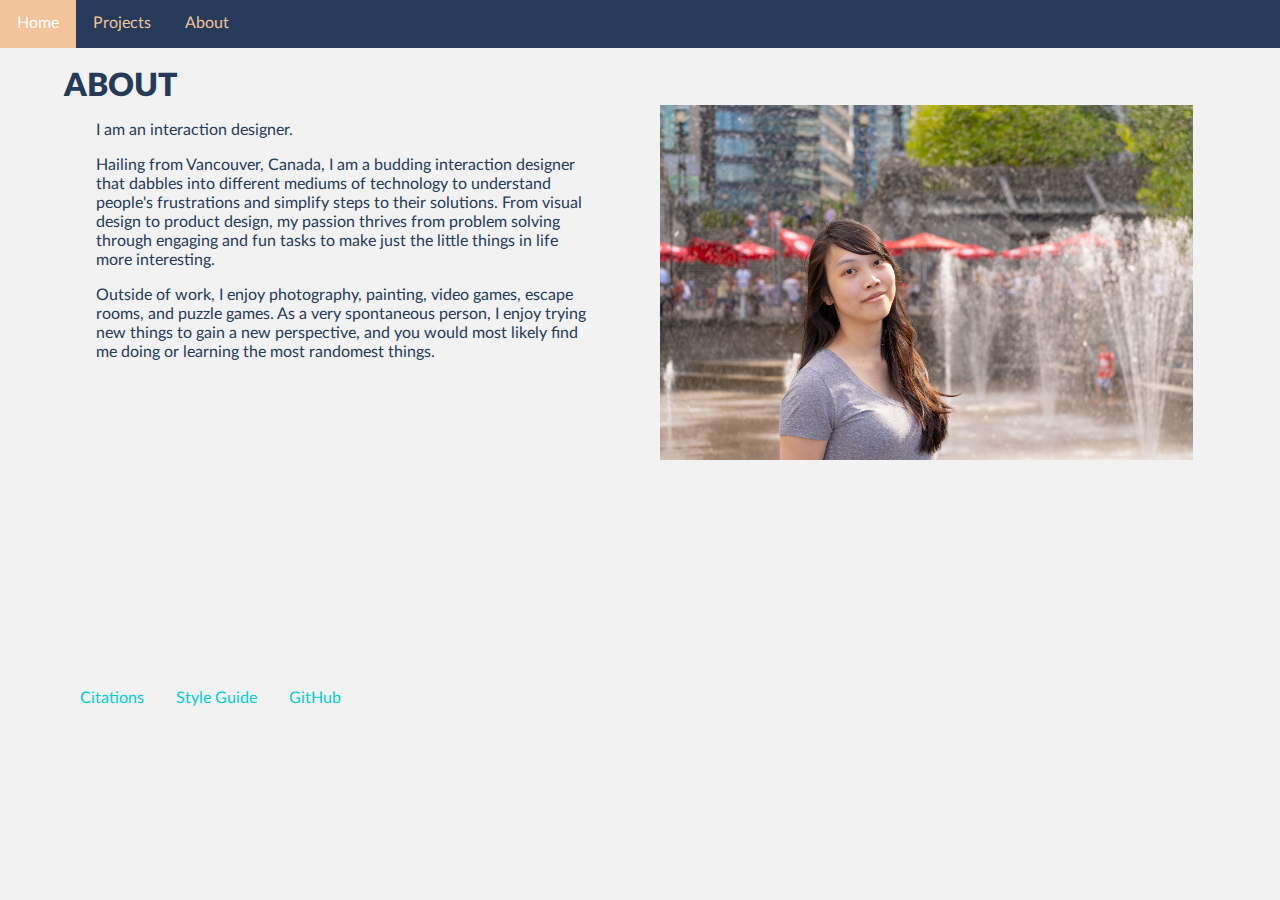
==== commit e0330122: "Edited: Projects Page, Index Page" ====
--- a/html/about.html
+++ b/html/about.html
@@ -9,14 +9,13 @@
 
   <link href="../css/main.css" rel="stylesheet">
   <link href="../css/fonts.css" rel="stylesheet">
-  <script type="text/javascript" src="javascript/main.js"></script>
 
 </head>
 
 <body>
 
 
-  <header>
+  <header id="nav">
 
     <input class="hide" type="checkbox" id="hamburger" />
 
@@ -62,7 +61,7 @@
     </section>
 
     <section class="row">
-    
+
 
     </section>
   </div>
@@ -71,7 +70,7 @@
     <li><a href="styleguide.html">Style Guide</a></li>
     <li><a href="https://github.com/Juuzhang/P02_Website">GitHub</a></li>
   </footer>
-
+  <script src="javascript/main.js"></script>
 </body>
 
 </html>
--- a/css/main.css
+++ b/css/main.css
@@ -13,6 +13,7 @@
   background-color: #253B59;
   height: 3em;
   z-index: 99999;
+  transition: top 1s;
 }
 
 nav {
@@ -70,6 +71,10 @@
   nav {
     display: none;
     height: auto;
+  }
+
+  nav ul li a {
+    width: 100%;
   }
 
   #hamburger {
@@ -134,11 +139,21 @@
 /* BODY CONTAINER ////////////////////////////////////////////////////////////// */
 .container {
   position: relative;
-  padding-top: 1em;
+  padding-top: 3em;
   padding-left: 5%;
   padding-right: 5%;
   content: "";
-  min-height: 300px;
+  min-height: 40em;
+  width: 100%;
+}
+
+.containerAbout {
+  position: relative;
+  padding-top: 3em;
+  padding-left: 5%;
+  padding-right: 5%;
+  content: "";
+  min-height: 20em;
   width: 100%;
 }
 
@@ -150,7 +165,7 @@
   background: rgb(242, 196, 155);
   background: linear-gradient(148deg, rgba(242, 196, 155, 1) 0%, rgba(242, 167, 167, 1) 47%);
   width: 100%;
-  height: 40em;
+  height: 100vh;
 }
 
 body {
@@ -160,6 +175,8 @@
   margin: 0;
   color: #253B59;
   background-color: #F2F2F2;
+  overflow: scroll;
+  overflow-x: hidden;
   /*off-white colour*/
 }
 
@@ -168,7 +185,17 @@
     position: relative;
     padding: 3rem;
     content: "";
-    min-height: 700px;
+    min-height: 50em;
+    width: 100%;
+  }
+
+  .containerAbout {
+    position: relative;
+    padding-top: 3em;
+    padding-left: 5%;
+    padding-right: 5%;
+    content: "";
+    min-height: 30em;
     width: 100%;
   }
 }
@@ -179,6 +206,34 @@
   padding: 0;
 }
 
+/* BANNER IMAGE ///////////////////////////////////////////////////////////// */
+.ProjectBanner {
+  display: flex;
+  height: 80vh;
+  justify-content: center;
+  align-items: center;
+}
+
+.ProjectBannerImage {
+  height: 50%;
+  width: 100%;
+}
+
+.ProjectBannerImage img {
+  width: 100%;
+  height: 100%;
+  object-fit: cover;
+}
+
+.headline {
+  position: absolute;
+  top: 70%;
+  left: 10%;
+  font-size: 3em;
+  transform: translate(-20%, -70%);
+  color: white;
+}
+
 /* GENERAL TAGS, TAG CLASSES ////////////////////////////////////////////////////////////// */
 h1 {
   font-family: "LatoLatinWebBlack", sans-serif;
@@ -190,6 +245,11 @@
 
 h3 {
   font-family: "LatoWebSemibold", sans-serif;
+}
+
+h4 {
+  font-family: "LatoWebSemibold", sans-serif;
+  margin-top: 0;
 }
 
 strong {
@@ -221,7 +281,9 @@
 }
 
 .column1Image {
-  float: left;
+  background-color: #63bbab;
+  float: left;
+  padding-left: 3em;
   padding-right: 2em;
   width: 49%;
 }
@@ -229,6 +291,7 @@
 .column2 {
   float: left;
   width: 49%;
+  padding-left: 2em;
 }
 
 #SkillsColumnDiv {
@@ -236,22 +299,81 @@
   color: white;
   padding: 4em;
   background: linear-gradient(148deg, rgba(242, 196, 155, 1) 0%, rgba(242, 167, 167, 1) 47%);
-  height: 40em;
+  height: 35em;
 }
 
 .SkillsBox {
   padding-top: 2em;
   padding-left: 2em;
+  clear: both;
 }
 
 .SkillsColumn1 {
   float: left;
-  width: 33%;
+  width: 25%;
+  height: 25em;
 }
 
 .SkillsColumn2 {
   float: left;
-  width: 33%;
+  width: 25%;
+  height: 25em;
+}
+
+.projectIntro {
+  width: 100%;
+  height: 25em;
+}
+
+.projectContainer {
+  position: relative;
+  padding-top: 3em;
+  content: "";
+  min-height: 40em;
+  width: 100%;
+}
+
+.projectColumn1 {
+  padding-top: 2em;
+  float: left;
+  width: 50%;
+}
+
+.projectColumn1 p {
+  width: 75%;
+}
+
+.projectColumn2 {
+  position: absolute;
+  right: 0;
+}
+
+.projectColumn {
+  background-color: #63bbab;
+  color: white;
+  float: left;
+  padding-left: 5em;
+  display: flex;
+  align-items: center;
+  width: 100%;
+  height: 100vh;
+  clear: both;
+}
+
+#TripLink {
+  background-color: #F26D6D;
+}
+
+#SeacoastMarineLink {
+  background-color: #253b59;
+}
+
+#YorkHouseLink {
+  background-color: #215732;
+}
+
+#WildThingsLink {
+  background-color: #FF708D;
 }
 
 @media only screen and (max-width: 746px) {
@@ -272,9 +394,10 @@
     width: 100%;
   }
 
-#SkillsColumnDiv{
-  height: 50em;
-}
+  #SkillsColumnDiv {
+    height: 50em;
+    padding: 2em;
+  }
 
   .SkillsColumn1 {
     width: 50%;
@@ -282,13 +405,12 @@
 
   .SkillsColumn2 {
     width: 50%;
+    padding-left: 2em;
   }
 
   .banner {
     display: block;
   }
-
-
 
   #bannerTextContainer {
     display: none;
@@ -315,6 +437,50 @@
     color: white;
     text-align: center;
   }
+
+  .projectColumn {
+    text-align: center;
+    display: block;
+    width: 100%;
+    padding-left: 1em;
+    padding-right: 1em;
+  }
+
+  .projectColumn1 {
+    position: relative;
+    float: left;
+    content: "";
+    clear: both;
+    width: 100%;
+  }
+
+  .projectColumn1 p {
+    width: 100%;
+  }
+
+  .projectColumn2 {
+    position: relative;
+    margin-top: 1em;
+    float: left;
+    content: "";
+    clear: both;
+    width: 100%;
+  }
+
+  #SeacoastMarineLink img {
+    width: 100%;
+    height: 20em;
+  }
+
+  .parkaid_gifs {
+    width: 45%;
+    height: 20em;
+  }
+
+  #wildthingsVideo{
+    width:auto;
+    height: 400px;
+  }
 }
 
 @media only screen and (min-width: 746px) {
@@ -325,7 +491,6 @@
   #bannerMobileTextParagraph {
     display: none;
   }
-
 }
 
 /* DIV IDS ////////////////////////////////////////////////////////////// */
@@ -443,10 +608,22 @@
 }
 
 /* DIV CLASSES////////////////////////////////////////////////////////////// */
+.Unavailable {
+  float: left;
+  text-align: center;
+  width: 18em;
+  padding: 1em;
+  background-color: grey;
+  color: white;
+  border: solid;
+  border-color: white;
+  height: 10em;
+}
+
 .ProjectBoxes {
   float: left;
   text-align: center;
-  width: 24em;
+  width: 18em;
   padding: 1em;
   background-color: #F2A7A7;
   color: white;
@@ -487,17 +664,40 @@
 /* BUTTON ELEMENTS ////////////////////////////////////////////////////////////// */
 .button-nav {
   display: inline-block;
-  padding: 0.5rem;
-  color: white;
-  background-color: #F2C49B;
+  padding: 14px 28px;
+  color: white;
+  border: 2px solid black;
+  border-color: #F2C49B;
+  border-radius: 12px;
   text-decoration: none;
   transition-property: background-color;
   transition-duration: 0.5s;
 }
+#contact {
+  float: right;
+  background-color: #F2C49B;
+}
+
+#example {
+    background-color: #F2C49B;
+}
 
 .button-nav:hover, .button-nav:focus {
   background-color: #F2A7A7;
   color: white;
+  border-color: #F2A7A7;
+}
+
+#contact:hover, #contact:focus {
+  background-color: #F2A7A7;
+  color: white;
+  border-color: #F2A7A7;
+}
+
+#example:hover, #example:focus {
+  background-color: #F2A7A7;
+  color: white;
+  border-color: #F2A7A7;
 }
 
 /* CODE SECTION ////////////////////////////////////////////////////////////// */
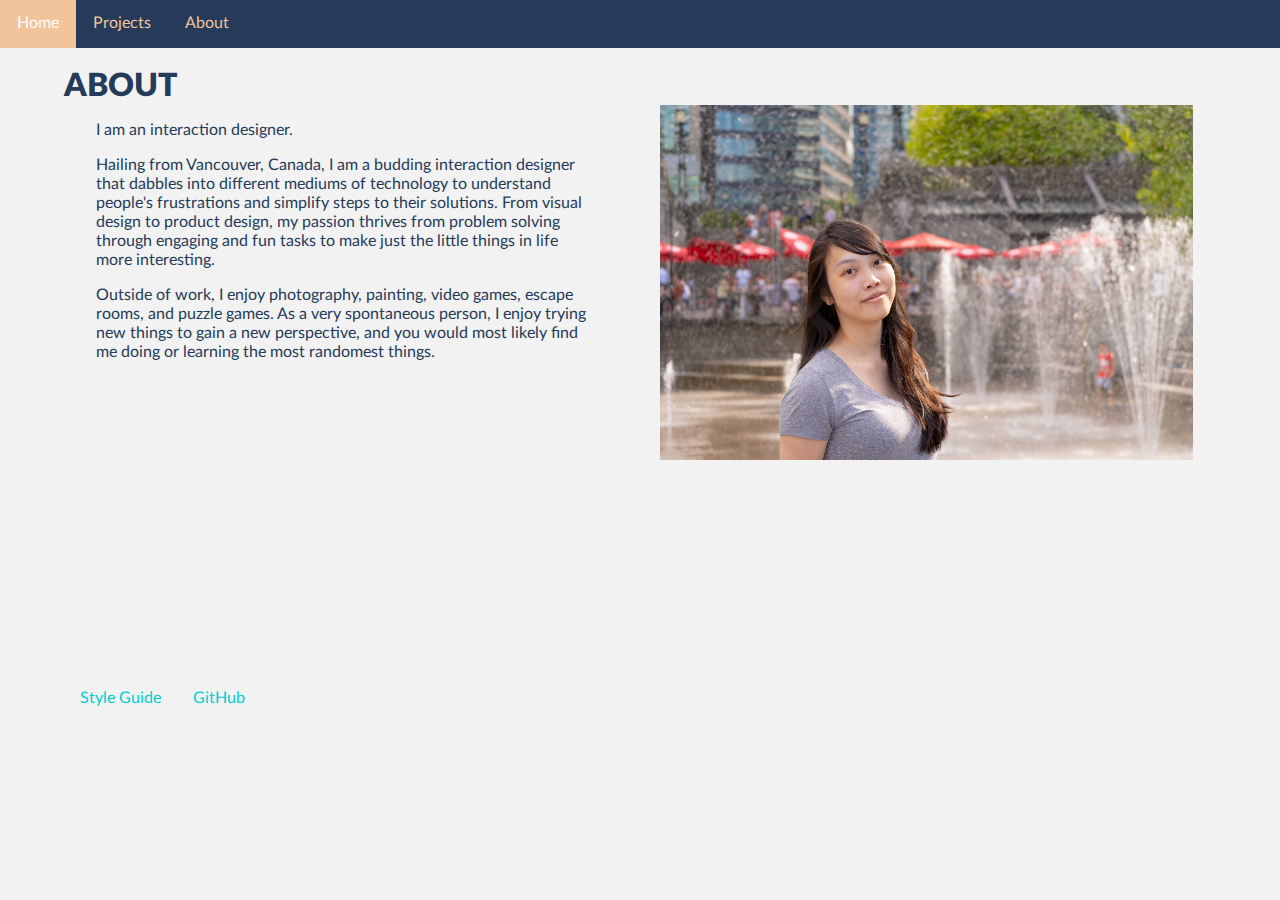
==== commit 23072738: "Added: Citations, Fixed HTML CSS Validations" ====
--- a/html/about.html
+++ b/html/about.html
@@ -66,7 +66,6 @@
     </section>
   </div>
   <footer>
-    <li><a href="citations.html">Citations</a></li>
     <li><a href="styleguide.html">Style Guide</a></li>
     <li><a href="https://github.com/Juuzhang/P02_Website">GitHub</a></li>
   </footer>
--- a/css/main.css
+++ b/css/main.css
@@ -204,6 +204,7 @@
 #bannerSVG {
   position: absolute;
   padding: 0;
+
 }
 
 /* BANNER IMAGE ///////////////////////////////////////////////////////////// */
@@ -276,6 +277,14 @@
   position: relative;
   float: left;
   width: 49%;
+  padding-left: 2rem;
+  padding-right: 2rem;
+}
+
+.column{
+  position: relative;
+  float: left;
+  width: 100%;
   padding-left: 2rem;
   padding-right: 2rem;
 }
--- a/css/fonts.css
+++ b/css/fonts.css
@@ -7,7 +7,7 @@
          url('fonts/Lato-Black.ttf') format('truetype');
     font-style: normal;
     font-weight: normal;
-    text-rendering: optimizeLegibility;
+
 }
 
 /* Webfont: Lato-BlackItalic */@font-face {
@@ -19,7 +19,7 @@
          url('fonts/Lato-BlackItalic.ttf') format('truetype');
     font-style: italic;
     font-weight: normal;
-    text-rendering: optimizeLegibility;
+
 }
 
 /* Webfont: Lato-Bold */@font-face {
@@ -31,7 +31,7 @@
          url('fonts/Lato-Bold.ttf') format('truetype');
     font-style: normal;
     font-weight: normal;
-    text-rendering: optimizeLegibility;
+
 }
 
 /* Webfont: Lato-BoldItalic */@font-face {
@@ -43,7 +43,7 @@
          url('fonts/Lato-BoldItalic.ttf') format('truetype');
     font-style: italic;
     font-weight: normal;
-    text-rendering: optimizeLegibility;
+
 }
 
 /* Webfont: Lato-Hairline */@font-face {
@@ -55,7 +55,7 @@
          url('fonts/Lato-Hairline.ttf') format('truetype');
     font-style: normal;
     font-weight: normal;
-    text-rendering: optimizeLegibility;
+
 }
 
 /* Webfont: Lato-HairlineItalic */@font-face {
@@ -67,7 +67,7 @@
          url('fonts/Lato-HairlineItalic.ttf') format('truetype');
     font-style: italic;
     font-weight: normal;
-    text-rendering: optimizeLegibility;
+
 }
 
 /* Webfont: Lato-Heavy */@font-face {
@@ -79,7 +79,7 @@
          url('fonts/Lato-Heavy.ttf') format('truetype');
     font-style: normal;
     font-weight: normal;
-    text-rendering: optimizeLegibility;
+
 }
 
 /* Webfont: Lato-HeavyItalic */@font-face {
@@ -91,7 +91,7 @@
          url('fonts/Lato-HeavyItalic.ttf') format('truetype');
     font-style: italic;
     font-weight: normal;
-    text-rendering: optimizeLegibility;
+
 }
 
 /* Webfont: Lato-Italic */@font-face {
@@ -103,7 +103,7 @@
          url('fonts/Lato-Italic.ttf') format('truetype');
     font-style: italic;
     font-weight: normal;
-    text-rendering: optimizeLegibility;
+
 }
 
 /* Webfont: Lato-Light */@font-face {
@@ -115,7 +115,7 @@
          url('fonts/Lato-Light.ttf') format('truetype');
     font-style: normal;
     font-weight: normal;
-    text-rendering: optimizeLegibility;
+
 }
 
 /* Webfont: Lato-LightItalic */@font-face {
@@ -127,7 +127,7 @@
          url('fonts/Lato-LightItalic.ttf') format('truetype');
     font-style: italic;
     font-weight: normal;
-    text-rendering: optimizeLegibility;
+
 }
 
 /* Webfont: Lato-Medium */@font-face {
@@ -139,7 +139,7 @@
          url('fonts/Lato-Medium.ttf') format('truetype');
     font-style: normal;
     font-weight: normal;
-    text-rendering: optimizeLegibility;
+
 }
 
 /* Webfont: Lato-MediumItalic */@font-face {
@@ -151,7 +151,7 @@
          url('fonts/Lato-MediumItalic.ttf') format('truetype');
     font-style: italic;
     font-weight: normal;
-    text-rendering: optimizeLegibility;
+
 }
 
 /* Webfont: Lato-Regular */@font-face {
@@ -163,7 +163,7 @@
          url('fonts/Lato-Regular.ttf') format('truetype');
     font-style: normal;
     font-weight: normal;
-    text-rendering: optimizeLegibility;
+
 }
 
 /* Webfont: Lato-Semibold */@font-face {
@@ -175,7 +175,7 @@
          url('fonts/Lato-Semibold.ttf') format('truetype');
     font-style: normal;
     font-weight: normal;
-    text-rendering: optimizeLegibility;
+
 }
 
 /* Webfont: Lato-SemiboldItalic */@font-face {
@@ -187,7 +187,7 @@
          url('fonts/Lato-SemiboldItalic.ttf') format('truetype');
     font-style: italic;
     font-weight: normal;
-    text-rendering: optimizeLegibility;
+
 }
 
 /* Webfont: Lato-Thin */@font-face {
@@ -199,7 +199,7 @@
          url('fonts/Lato-Thin.ttf') format('truetype');
     font-style: normal;
     font-weight: normal;
-    text-rendering: optimizeLegibility;
+
 }
 
 /* Webfont: Lato-ThinItalic */@font-face {
@@ -211,7 +211,7 @@
          url('fonts/Lato-ThinItalic.ttf') format('truetype');
     font-style: italic;
     font-weight: normal;
-    text-rendering: optimizeLegibility;
+
 }
 
 /* Webfont: LatoLatin-Black */@font-face {
@@ -223,7 +223,7 @@
          url('fonts/LatoLatin-Black.ttf') format('truetype');
     font-style: normal;
     font-weight: normal;
-    text-rendering: optimizeLegibility;
+
 }
 
 /* Webfont: LatoLatin-BlackItalic */@font-face {
@@ -235,7 +235,7 @@
          url('fonts/LatoLatin-BlackItalic.ttf') format('truetype');
     font-style: italic;
     font-weight: normal;
-    text-rendering: optimizeLegibility;
+
 }
 
 /* Webfont: LatoLatin-Bold */@font-face {
@@ -247,7 +247,7 @@
          url('fonts/LatoLatin-Bold.ttf') format('truetype');
     font-style: normal;
     font-weight: bold;
-    text-rendering: optimizeLegibility;
+    
 }
 
 /* Webfont: LatoLatin-BoldItalic */@font-face {
@@ -259,7 +259,7 @@
          url('fonts/LatoLatin-BoldItalic.ttf') format('truetype');
     font-style: italic;
     font-weight: bold;
-    text-rendering: optimizeLegibility;
+
 }
 
 /* Webfont: LatoLatin-Hairline */@font-face {
@@ -271,7 +271,7 @@
          url('fonts/LatoLatin-Hairline.ttf') format('truetype');
     font-style: normal;
     font-weight: normal;
-    text-rendering: optimizeLegibility;
+
 }
 
 /* Webfont: LatoLatin-HairlineItalic */@font-face {
@@ -283,7 +283,7 @@
          url('fonts/LatoLatin-HairlineItalic.ttf') format('truetype');
     font-style: italic;
     font-weight: normal;
-    text-rendering: optimizeLegibility;
+
 }
 
 /* Webfont: LatoLatin-Heavy */@font-face {
@@ -295,7 +295,7 @@
          url('fonts/LatoLatin-Heavy.ttf') format('truetype');
     font-style: normal;
     font-weight: normal;
-    text-rendering: optimizeLegibility;
+
 }
 
 /* Webfont: LatoLatin-HeavyItalic */@font-face {
@@ -307,7 +307,7 @@
          url('fonts/LatoLatin-HeavyItalic.ttf') format('truetype');
     font-style: italic;
     font-weight: normal;
-    text-rendering: optimizeLegibility;
+
 }
 
 /* Webfont: LatoLatin-Italic */@font-face {
@@ -319,7 +319,7 @@
          url('fonts/LatoLatin-Italic.ttf') format('truetype');
     font-style: italic;
     font-weight: normal;
-    text-rendering: optimizeLegibility;
+
 }
 
 /* Webfont: LatoLatin-Light */@font-face {
@@ -331,7 +331,7 @@
          url('fonts/LatoLatin-Light.ttf') format('truetype');
     font-style: normal;
     font-weight: normal;
-    text-rendering: optimizeLegibility;
+
 }
 
 /* Webfont: LatoLatin-LightItalic */@font-face {
@@ -343,7 +343,7 @@
          url('fonts/LatoLatin-LightItalic.ttf') format('truetype');
     font-style: italic;
     font-weight: normal;
-    text-rendering: optimizeLegibility;
+
 }
 
 /* Webfont: LatoLatin-Medium */@font-face {
@@ -355,7 +355,7 @@
          url('fonts/LatoLatin-Medium.ttf') format('truetype');
     font-style: normal;
     font-weight: normal;
-    text-rendering: optimizeLegibility;
+
 }
 
 /* Webfont: LatoLatin-MediumItalic */@font-face {
@@ -367,7 +367,7 @@
          url('fonts/LatoLatin-MediumItalic.ttf') format('truetype');
     font-style: italic;
     font-weight: normal;
-    text-rendering: optimizeLegibility;
+
 }
 
 /* Webfont: LatoLatin-Regular */@font-face {
@@ -379,7 +379,7 @@
          url('fonts/LatoLatin-Regular.ttf') format('truetype');
     font-style: normal;
     font-weight: normal;
-    text-rendering: optimizeLegibility;
+
 }
 
 /* Webfont: LatoLatin-Semibold */@font-face {
@@ -391,7 +391,7 @@
          url('fonts/LatoLatin-Semibold.ttf') format('truetype');
     font-style: normal;
     font-weight: normal;
-    text-rendering: optimizeLegibility;
+
 }
 
 /* Webfont: LatoLatin-SemiboldItalic */@font-face {
@@ -403,7 +403,7 @@
          url('fonts/LatoLatin-SemiboldItalic.ttf') format('truetype');
     font-style: italic;
     font-weight: normal;
-    text-rendering: optimizeLegibility;
+
 }
 
 /* Webfont: LatoLatin-Thin */@font-face {
@@ -415,7 +415,7 @@
          url('fonts/LatoLatin-Thin.ttf') format('truetype');
     font-style: normal;
     font-weight: normal;
-    text-rendering: optimizeLegibility;
+
 }
 
 /* Webfont: LatoLatin-ThinItalic */@font-face {
@@ -427,5 +427,5 @@
          url('fonts/LatoLatin-ThinItalic.ttf') format('truetype');
     font-style: italic;
     font-weight: normal;
-    text-rendering: optimizeLegibility;
-}
+
+}
